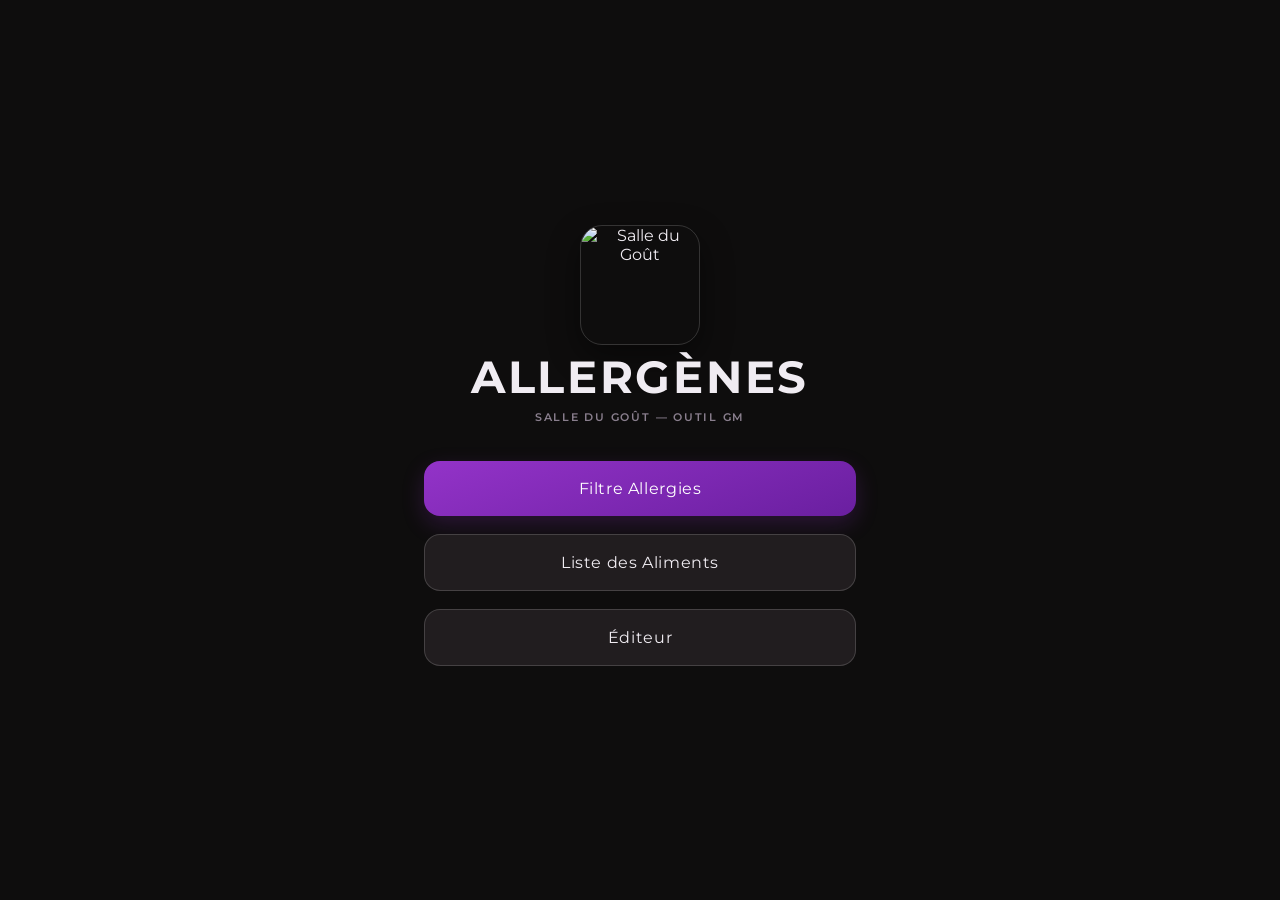
==== gout.html @ 10f7809d "Add files via upload" ====
<!DOCTYPE html>
<html lang="fr">
<head>
  <meta charset="UTF-8">
  <meta name="viewport" content="width=device-width, initial-scale=1.0, maximum-scale=1.0">
  <title>Sensas · Goût</title>
  <link rel="preconnect" href="https://fonts.googleapis.com">
  <link rel="preconnect" href="https://fonts.gstatic.com" crossorigin>
  <link href="https://fonts.googleapis.com/css2?family=Montserrat:wght@400;500;600;700&display=swap" rel="stylesheet">
  <style>
    @font-face {
      font-family: 'Cubano';
      src: url('https://fonts.cdnfonts.com/s/15459/Cubano.woff') format('woff');
    }
  </style>
  <link rel="stylesheet" href="style-gout.css">
  <style>
    .tabs{display:flex;gap:8px;margin-bottom:20px;}
    .tab{flex:1;padding:9px 4px;border:2px solid var(--border);border-radius:10px;background:var(--surface);color:var(--muted);font-weight:700;font-size:.82rem;cursor:pointer;text-align:center;}
    .tab.on{border-color:var(--blue);color:var(--blue);background:#1a2a4a;}
    .epanel{display:none;} .epanel.on{display:block;}
    .notice{border-radius:8px;padding:10px 14px;font-size:.85rem;margin-bottom:10px;display:none;}
    .n-ok{background:var(--green-bg);border:1px solid #1f5c35;color:var(--green);}
    .n-err{background:var(--orange-bg);border:1px solid #7a4d00;color:var(--orange);}
    .iz{background:var(--surface);border:2px dashed var(--border);border-radius:var(--radius);padding:22px;text-align:center;margin-bottom:14px;}
    .iz p{color:var(--muted);margin-bottom:12px;font-size:.9rem;}
    .esec{font-size:.73rem;text-transform:uppercase;letter-spacing:.5px;color:var(--muted);margin:14px 0 8px;}
    .ae-grid{display:grid;grid-template-columns:1fr 1fr;gap:7px;margin-bottom:12px;}
    .ae{background:var(--surface2);border:2px solid var(--border);border-radius:9px;padding:8px 10px;cursor:pointer;user-select:none;}
    .ae .lbl{font-size:.88rem;font-weight:700;color:var(--text);margin-bottom:3px;}
    .ae .st{font-size:.73rem;color:var(--muted);}
    .ae.rouge{border-color:var(--red);background:var(--red-bg);}
    .ae.rouge .lbl,.ae.rouge .st{color:var(--red);}
    .ae.orange{border-color:var(--orange);background:var(--orange-bg);}
    .ae.orange .lbl,.ae.orange .st{color:var(--orange);}
    .notes-zone{display:none;margin-bottom:12px;}
    .nf{background:var(--surface);border:1px solid var(--border);border-radius:9px;padding:11px;margin-bottom:8px;}
    .nf .nl{font-size:.8rem;font-weight:700;margin-bottom:3px;}
    .nf .nh{font-size:.73rem;color:var(--muted);margin-bottom:6px;}
    .nl.rouge{color:var(--red);} .nl.orange{color:var(--orange);}
    .gb-mu{background:var(--surface2);color:var(--muted);border:1px solid var(--border);display:block;width:100%;padding:13px;border-radius:10px;font-size:.93rem;font-weight:700;cursor:pointer;text-align:center;margin-top:10px;}
    .gb-sm{display:inline-block;width:auto;padding:6px 12px;font-size:.8rem;font-weight:700;cursor:pointer;border-radius:8px;border:1px solid #7f2020;background:var(--red-bg);color:var(--red);}
    .fle{list-style:none;margin-top:6px;}
    .fle li{background:var(--surface);border:1px solid var(--border);border-radius:10px;margin:6px 0;padding:12px 14px;display:flex;justify-content:space-between;align-items:flex-start;gap:8px;}
    .fbadge{padding:2px 8px;border-radius:20px;font-size:.71rem;font-weight:700;}
    .fbadge.rouge{background:var(--red-bg);color:var(--red);} .fbadge.orange{background:var(--orange-bg);color:var(--orange);}
    .exp-btns{display:grid;grid-template-columns:1fr 1fr;gap:10px;margin-bottom:12px;}
    .eb{display:block;width:100%;padding:14px;border:none;border-radius:var(--radius);font-size:.93rem;font-weight:700;cursor:pointer;text-align:center;color:#fff;}
    .eb-copy{background:var(--blue-dim);} .eb-dl{background:#1f5c35;}
    .exp-box{background:var(--surface2);border:1px solid var(--border);border-radius:var(--radius);padding:12px;font-family:monospace;font-size:.71rem;white-space:pre-wrap;word-break:break-all;max-height:260px;overflow-y:auto;color:var(--muted);}
    .fbm{font-size:.83rem;text-align:center;min-height:20px;margin:6px 0;}
    label{display:block;font-size:.83rem;color:var(--muted);margin:12px 0 4px;}
    .einput{width:100%;padding:10px 12px;background:var(--surface2);border:1px solid var(--border);border-radius:8px;color:var(--text);font-size:.93rem;}
    .einput:focus{outline:2px solid var(--blue);border-color:transparent;}

    /* ── Sélection en salle ── */
    .slot-list{list-style:none;margin-top:6px;}
    .slot-row{display:flex;align-items:center;gap:8px;margin-bottom:8px;}
    .slot-num{width:24px;text-align:right;font-size:.8rem;color:var(--muted);font-weight:700;flex-shrink:0;}
    .slot-wrap{position:relative;flex:1;}
    .slot-input{width:100%;padding:10px 12px;background:var(--surface2);border:2px solid var(--border);border-radius:8px;color:var(--text);font-size:.9rem;}
    .slot-input:focus{outline:none;border-color:var(--blue);}
    .slot-input.ok{border-color:#1f5c35;}
    .slot-input.err{border-color:var(--red);}
    .autocomplete-list{position:absolute;top:100%;left:0;right:0;background:var(--surface);border:1px solid var(--blue);border-radius:0 0 8px 8px;z-index:50;max-height:160px;overflow-y:auto;display:none;}
    .autocomplete-list.open{display:block;}
    .ac-item{padding:8px 12px;font-size:.88rem;cursor:pointer;}
    .ac-item:hover{background:var(--surface2);color:var(--blue);}
    .list-sep{padding:8px 0 4px;font-size:.73rem;text-transform:uppercase;letter-spacing:.5px;color:var(--muted);border-top:1px solid var(--border);margin-top:6px;}
    .list-num{display:inline-block;width:22px;font-size:.75rem;font-weight:800;color:var(--blue);flex-shrink:0;}
  </style>
</head>
<body>

<!-- ACCUEIL -->
<div id="s-home" class="screen active">
  <div class="home-wrap">
    <div class="home-hero">
      <img src="images/sens/bouche.png" alt="Salle du Goût" class="home-sense-img" width="120" height="120" loading="eager">
      <h1>ALLERGÈNES</h1>
      <p>Salle du Goût &mdash; Outil GM</p>
    </div>
    <button class="btn btn-primary"   onclick="showScreen('s-filter')">Filtre Allergies</button>
    <button class="btn btn-secondary" onclick="showScreen('s-list')">Liste des Aliments</button>
    <button class="btn btn-secondary" onclick="showScreen('s-editor')">Éditeur</button>
  </div>
</div>

<!-- FILTRE -->
<div id="s-filter" class="screen">
  <div class="topbar">
    <button class="btn-back" onclick="showScreen('s-home')">← Accueil</button>
    <span>Filtre Allergies</span>
    <button class="btn-reset" onclick="resetFilter()">Reset ×</button>
  </div>
  <div class="content">
    <div class="allergen-grid" id="ag"></div>
    <div id="fr"></div>
  </div>
</div>

<!-- LISTE -->
<div id="s-list" class="screen">
  <div class="topbar">
    <button class="btn-back" onclick="showScreen('s-home')">← Accueil</button>
    <span>Liste des Aliments</span>
    <span></span>
  </div>
  <div class="content">
    <ul class="food-list" id="fl"></ul>
  </div>
</div>

<!-- EDITEUR -->
<div id="s-editor" class="screen">
  <div class="topbar">
    <button class="btn-back" onclick="showScreen('s-home')">← Accueil</button>
    <span>Editeur</span>
    <span></span>
  </div>
  <div class="content">
    <div class="tabs">
      <button class="tab on" id="t-import" onclick="eGo('import')">Import</button>
      <button class="tab"    id="t-salle"  onclick="eGo('salle')">En salle</button>
      <button class="tab"    id="t-add"    onclick="eGo('add')">Ajouter</button>
      <button class="tab"    id="t-elist"  onclick="eGo('elist')">Liste</button>
      <button class="tab"    id="t-export" onclick="eGo('export')">Export</button>
    </div>

    <!-- IMPORT -->
    <div class="epanel on" id="ep-import">
      <div class="iz">
        <p>Sélectionne ton fichier <strong>data.js</strong>.</p>
        <input type="file" id="efi" accept=".js" style="display:none" onchange="doImport(event)">
        <button class="btn btn-secondary" style="width:auto;display:inline-block;padding:12px 20px;" onclick="document.getElementById('efi').click()">Choisir data.js</button>
      </div>
      <div class="notice n-ok"  id="en-ok"></div>
      <div class="notice n-err" id="en-err"></div>
      <button class="gb-mu" onclick="eGo('salle')">Continuer sans importer →</button>
    </div>

    <!-- EN SALLE -->
    <div class="epanel" id="ep-salle">
      <p class="esec">Les 15 aliments en salle</p>
      <p style="font-size:.83rem;color:var(--muted);margin-bottom:12px;">Tape pour chercher dans ta liste d'aliments. Tous les 15 slots doivent être remplis.</p>
      <ul class="slot-list" id="slot-list"></ul>
      <p class="fbm" id="salle-msg"></p>
    </div>

    <!-- AJOUTER -->
    <div class="epanel" id="ep-add">
      <p class="esec">Informations</p>
      <label>Nom de l'aliment *</label>
      <input type="text" id="inp-name" class="einput" placeholder="Ex: Cornichons">
      <label>Image (optionnel)</label>
      <input type="text" id="inp-img" class="einput" placeholder="Ex: images/cornichons.jpg">
      <p class="esec">Allergènes — clic pour cycler : aucun → rouge → orange</p>
      <div class="ae-grid" id="ae-grid"></div>
      <div class="notes-zone" id="notes-zone">
        <p class="esec">Note par allergène pour cet aliment (optionnel)</p>
        <div id="notes-fields"></div>
      </div>
      <button class="btn btn-primary" onclick="doAdd()">Ajouter l'aliment</button>
      <p class="fbm" id="add-msg"></p>
    </div>

    <!-- LISTE EDITEUR -->
    <div class="epanel" id="ep-elist">
      <p id="elist-cnt" style="color:var(--muted);font-size:.83rem;margin-bottom:6px;"></p>
      <ul class="fle" id="fle"></ul>
    </div>

    <!-- EXPORT -->
    <div class="epanel" id="ep-export">
      <div class="exp-btns">
        <button class="eb eb-copy" onclick="doCopy()">Copier</button>
        <button class="eb eb-dl"   onclick="doDl()">Télécharger</button>
      </div>
      <p class="fbm" id="exp-msg"></p>
      <p class="esec">Aperçu</p>
      <div class="exp-box" id="exp-box"></div>
    </div>
  </div>
</div>

<!-- MODAL -->
<div class="modal-overlay" id="mo" onclick="overlayClick(event)">
  <div class="modal" id="mb"></div>
</div>

<div id="img-overlay" onclick="if(event.target===this)closeImg()">
  <button class="img-close-btn" onclick="closeImg()">×</button>
  <img id="img-preview" src="" alt="Aperçu">
</div>

<script src="data.js"></script>
<script>
var SEL = new Set();
var eFoods = [];
var eCur = {};
var eSalle = ["","","","","","","","","","","","","","",""];

// ── Navigation ───────────────────────────────────────────────
function showScreen(id) {
  var all = document.querySelectorAll(".screen");
  for (var i = 0; i < all.length; i++) all[i].classList.remove("active");
  document.getElementById(id).classList.add("active");
  window.scrollTo(0, 0);
}

// ── Filtre (sur les 15 en salle) ────────────────────────────
function buildCheckboxes() {
  var g = document.getElementById("ag");
  for (var i = 0; i < ALLERGEN_KEYS.length; i++) {
    var key = ALLERGEN_KEYS[i];
    var d = document.createElement("div");
    d.className = "allergen-item";
    var ic = document.createElement("span");
    ic.className = "check-icon";
    var lb = document.createElement("span");
    lb.textContent = ALLERGEN_LABELS[key];
    d.appendChild(ic);
    d.appendChild(lb);
    d.addEventListener("click", makeToggle(key, d));
    g.appendChild(d);
  }
}

function makeToggle(key, el) {
  return function() {
    if (SEL.has(key)) { SEL.delete(key); el.classList.remove("checked"); }
    else { SEL.add(key); el.classList.add("checked"); }
    renderResults();
  };
}

function resetFilter() {
  SEL.clear();
  var items = document.querySelectorAll(".allergen-item");
  for (var i = 0; i < items.length; i++) items[i].classList.remove("checked");
  renderResults();
}

function getSalleFoods() {
  var result = [];
  for (var i = 0; i < selection.length; i++) {
    for (var j = 0; j < foods.length; j++) {
      if (foods[j].name === selection[i]) { result.push(foods[j]); break; }
    }
  }
  return result;
}

function renderResults() {
  var c = document.getElementById("fr");
  if (SEL.size === 0) { c.innerHTML = ""; return; }
  var keys = Array.from(SEL);
  var salleFoods = getSalleFoods();
  var html = "";

  for (var ki = 0; ki < keys.length; ki++) {
    var key = keys[ki];
    var label = ALLERGEN_LABELS[key];
    var rougeItems = [];
    var orangeItems = [];

    for (var i = 0; i < salleFoods.length; i++) {
      var food = salleFoods[i];
      var v = food.allergens[key];
      if (v === "rouge") rougeItems.push(food);
      else if (v === "orange") orangeItems.push(food);
    }

    if (rougeItems.length === 0 && orangeItems.length === 0) continue;

    html += '<div class="result-allergen">';
    html += '<div class="result-allergen-title">' + label + '</div>';

    if (rougeItems.length > 0) {
      html += '<div class="result-allergen-row">';
      html += '<span class="result-level rouge">⛔ Contient</span>';
      html += '<div class="result-tags">';
      for (var i = 0; i < rougeItems.length; i++) html += makeTag(rougeItems[i], "rouge");
      html += '</div></div>';
    }

    if (orangeItems.length > 0) {
      html += '<div class="result-allergen-row">';
      html += '<span class="result-level orange">⚠️ Variable</span>';
      html += '<div class="result-tags">';
      for (var i = 0; i < orangeItems.length; i++) html += makeTag(orangeItems[i], "orange");
      html += '</div></div>';
    }

    html += '</div>';
  }

  if (html === "") {
    html = '<div class="result-allergen"><div class="result-allergen-title">✅ Aucun aliment concerné parmi les 15 en salle</div></div>';
  }

  c.innerHTML = html;
  var tags = c.querySelectorAll(".food-tag");
  for (var i = 0; i < tags.length; i++) {
    tags[i].addEventListener("click", makeFoodClick(tags[i].dataset.name));
  }
}

function makeTag(food, cls) {
  return "<span class=\"food-tag " + cls + "\" data-name=\"" + food.name.replace(/"/g, "&quot;") + "\">" + food.name + "</span>";
}

// ── Liste des aliments ───────────────────────────────────────
function buildList() {
  var ul = document.getElementById("fl");
  ul.innerHTML = "";

  // Section "En salle"
  var sep1 = document.createElement("li");
  sep1.className = "list-sep";
  sep1.textContent = "En salle aujourd'hui";
  sep1.style.listStyle = "none";
  ul.appendChild(sep1);

  for (var i = 0; i < selection.length; i++) {
    var food = null;
    for (var j = 0; j < foods.length; j++) {
      if (foods[j].name === selection[i]) { food = foods[j]; break; }
    }
    if (!food) continue;
    var li = makeFoodLi(food, i + 1);
    ul.appendChild(li);
  }

  // Section "Stock complet"
  var sep2 = document.createElement("li");
  sep2.className = "list-sep";
  sep2.textContent = "📦 Stock complet";
  sep2.style.listStyle = "none";
  ul.appendChild(sep2);

  for (var i = 0; i < foods.length; i++) {
    var li = makeFoodLi(foods[i], null);
    ul.appendChild(li);
  }
}

function makeFoodLi(food, num) {
  var li = document.createElement("li");
  var left = document.createElement("span");
  left.style.display = "flex";
  left.style.alignItems = "center";
  left.style.gap = "6px";
  if (num !== null) {
    var n = document.createElement("span");
    n.className = "list-num";
    n.textContent = num + ".";
    left.appendChild(n);
  }
  var sp = document.createElement("span");
  sp.textContent = food.name;
  left.appendChild(sp);
  var ar = document.createElement("span");
  ar.className = "arrow";
  ar.textContent = "›";
  li.appendChild(left);
  li.appendChild(ar);
  li.addEventListener("click", makeFoodClick(food.name));
  return li;
}

function makeFoodClick(name) {
  return function() { openModal(name); };
}

// ── Modal ────────────────────────────────────────────────────
function openModal(name) {
  var food = null;
  for (var i = 0; i < foods.length; i++) {
    if (foods[i].name === name) { food = foods[i]; break; }
  }
  if (!food) return;
  var notes = food.notes || {};
  var ak = [], sk = [];
  var skip = ["vegan","vegetarien","halal","casher"];
  for (var i = 0; i < ALLERGEN_KEYS.length; i++) {
    var k = ALLERGEN_KEYS[i];
    if (food.allergens[k]) ak.push(k);
    else if (skip.indexOf(k) === -1) sk.push(k);
  }

  var imgHtml = "";
if (food.image) {
  imgHtml = "<button class=\"img-icon-btn\" onclick=\"openImg('" + food.image.replace(/'/g, "\\'") + "')\" title=\"Voir l'image\">🖼️</button>";
}

  var h = "<div class=\"modal-header\">" + imgHtml + "<h2>" + food.name + "</h2></div>";

  if (ak.length === 0) {
    h += "<div class=\"success-box\"><div class=\"ico\">✅</div><div class=\"ok\">Aucun allergène connu</div><div class=\"sub\">Vérifiez l'étiquette du produit</div></div>";
  } else {
    h += "<div class=\"modal-section\"><h3>Allergènes</h3>";
    for (var i = 0; i < ak.length; i++) {
      var k = ak[i];
      var lv = food.allergens[k];
      var bt = lv === "rouge" ? "⛔ Contient" : "⚠️ Variable";
      h += "<div class=\"allergen-row\"><span>" + ALLERGEN_LABELS[k] + "</span><span class=\"badge " + lv + "\">" + bt + "</span></div>";
      if (notes[k]) h += "<div class=\"modal-expl\">" + notes[k] + "</div>";
    }
    h += "</div>";
  }
  if (sk.length > 0) {
    h += "<div class=\"modal-section\"><h3>Compatible avec</h3><div class=\"badge-list\">";
    for (var i = 0; i < sk.length; i++) h += "<span class=\"badge vert\">" + ALLERGEN_LABELS[sk[i]] + "</span>";
    h += "</div></div>";
  }
  h += "<button class=\"btn-close\" onclick=\"closeModal()\">Fermer</button>";
  document.getElementById("mb").innerHTML = h;
  document.getElementById("mo").classList.add("open");
}

function overlayClick(e) {
  if (e.target === document.getElementById("mo")) closeModal();
}
function closeModal() {
  document.getElementById("mo").classList.remove("open");
}

function openImg(src) {
  document.getElementById("img-preview").src = src;
  document.getElementById("img-overlay").classList.add("open");
  document.body.style.overflow = "hidden";
}

function closeImg() {
  document.getElementById("img-overlay").classList.remove("open");
  document.body.style.overflow = "";
}

// ── Editeur ──────────────────────────────────────────────────
function eGo(tab) {
  var tabs = ["import","salle","add","elist","export"];
  for (var i = 0; i < tabs.length; i++) {
    document.getElementById("t-" + tabs[i]).classList.remove("on");
    document.getElementById("ep-" + tabs[i]).classList.remove("on");
  }
  document.getElementById("t-" + tab).classList.add("on");
  document.getElementById("ep-" + tab).classList.add("on");
  if (tab === "elist") renderEList();
  if (tab === "export") renderExport();
}

function doImport(e) {
  var file = e.target.files[0];
  if (!file) return;
  var reader = new FileReader();
  reader.onload = function(ev) {
    try {
      var code = ev.target.result;

      // Import foods
      var start = code.indexOf("const foods = [");
      if (start === -1) throw new Error("foods introuvable");
      var bi = code.indexOf("[", start);
      var raw = extractArray(code, bi);
      raw = raw.replace(/\/\/[^\n]*/g, "");
      raw = raw.replace(/,\s*([}\]])/g, "$1");
      raw = raw.replace(/([{,]\s*)([a-zA-Z_][a-zA-Z0-9_]*)(\s*:)/g, '$1"$2"$3');
      eFoods = JSON.parse(raw);

      // Import selection
      var si = code.indexOf("const selection = [");
      if (si !== -1) {
        var sbi = code.indexOf("[", si);
        var sraw = extractArray(code, sbi);
        sraw = sraw.replace(/\/\/[^\n]*/g, "");
        sraw = sraw.replace(/,\s*([}\]])/g, "$1");
        eSalle = JSON.parse(sraw);
      }

      buildSlots();
      showNotice("en-ok", eFoods.length + " aliments et sélection chargés depuis " + file.name);
      showNotice("en-err", null);
      setTimeout(function() { eGo("salle"); }, 800);
    } catch(err) {
      showNotice("en-err", "Erreur : " + err.message);
      showNotice("en-ok", null);
    }
  };
  reader.readAsText(file);
}

function extractArray(code, bi) {
  var depth = 0, end = -1;
  for (var i = bi; i < code.length; i++) {
    if (code[i] === "[") depth++;
    else if (code[i] === "]") { depth--; if (depth === 0) { end = i; break; } }
  }
  if (end === -1) throw new Error("tableau mal formé");
  return code.slice(bi, end + 1);
}

function showNotice(id, msg) {
  var el = document.getElementById(id);
  if (msg) { el.textContent = msg; el.style.display = "block"; }
  else { el.style.display = "none"; }
}

// ── Slots en salle ───────────────────────────────────────────
function buildSlots() {
  var ul = document.getElementById("slot-list");
  ul.innerHTML = "";
  for (var i = 0; i < 15; i++) {
    var li = document.createElement("li");
    li.className = "slot-row";

    var num = document.createElement("span");
    num.className = "slot-num";
    num.textContent = (i + 1) + ".";

    var wrap = document.createElement("div");
    wrap.className = "slot-wrap";

    var inp = document.createElement("input");
    inp.type = "text";
    inp.className = "slot-input";
    inp.placeholder = "Chercher un aliment...";
    inp.value = eSalle[i] || "";
    inp.dataset.idx = i;
    if (inp.value) inp.classList.add("ok");

    var acList = document.createElement("div");
    acList.className = "autocomplete-list";
    acList.id = "ac-" + i;

    inp.addEventListener("input", makeAcInput(i));
    inp.addEventListener("blur", makeAcBlur(i));
    inp.addEventListener("focus", makeAcInput(i));

    wrap.appendChild(inp);
    wrap.appendChild(acList);
    li.appendChild(num);
    li.appendChild(wrap);
    ul.appendChild(li);
  }
}

function makeAcInput(idx) {
  return function(e) {
    var val = e.target.value.toLowerCase().trim();
    var names = eFoods.length ? eFoods.map(function(f){ return f.name; }) : foods.map(function(f){ return f.name; });
    var matches = names.filter(function(n){ return n.toLowerCase().indexOf(val) !== -1; });
    var ac = document.getElementById("ac-" + idx);
    ac.innerHTML = "";
    if (matches.length === 0 || val === "") { ac.classList.remove("open"); return; }
    for (var i = 0; i < matches.length; i++) {
      var item = document.createElement("div");
      item.className = "ac-item";
      item.textContent = matches[i];
      item.addEventListener("mousedown", makeAcSelect(idx, matches[i]));
      ac.appendChild(item);
    }
    ac.classList.add("open");
  };
}

function makeAcSelect(idx, name) {
  return function() {
    var inputs = document.querySelectorAll(".slot-input");
    inputs[idx].value = name;
    inputs[idx].classList.add("ok");
    inputs[idx].classList.remove("err");
    eSalle[idx] = name;
    document.getElementById("ac-" + idx).classList.remove("open");
  };
}

function makeAcBlur(idx) {
  return function(e) {
    setTimeout(function() {
      document.getElementById("ac-" + idx).classList.remove("open");
      var val = e.target.value.trim();
      var names = eFoods.length ? eFoods.map(function(f){ return f.name; }) : foods.map(function(f){ return f.name; });
      var valid = names.indexOf(val) !== -1;
      e.target.classList.toggle("ok", valid && val !== "");
      e.target.classList.toggle("err", !valid && val !== "");
      eSalle[idx] = valid ? val : "";
    }, 150);
  };
}

// ── Ajouter aliment ──────────────────────────────────────────
function buildAeGrid() {
  eCur = {};
  var g = document.getElementById("ae-grid");
  g.innerHTML = "";
  for (var i = 0; i < ALLERGEN_KEYS.length; i++) {
    var k = ALLERGEN_KEYS[i];
    eCur[k] = null;
    var d = document.createElement("div");
    d.className = "ae";
    d.id = "ae-" + k;
    var lbl = document.createElement("div");
    lbl.className = "lbl";
    lbl.textContent = ALLERGEN_LABELS[k];
    var st = document.createElement("div");
    st.className = "st";
    st.textContent = "aucun";
    d.appendChild(lbl);
    d.appendChild(st);
    d.addEventListener("click", makeCycle(k));
    g.appendChild(d);
  }
  refreshNotes();
}

function makeCycle(k) {
  return function() {
    eCur[k] = eCur[k] === null ? "rouge" : eCur[k] === "rouge" ? "orange" : null;
    var d = document.getElementById("ae-" + k);
    d.className = "ae" + (eCur[k] ? " " + eCur[k] : "");
    d.querySelector(".st").textContent = eCur[k] === "rouge" ? "Contient" : eCur[k] === "orange" ? "Variable" : "aucun";
    refreshNotes();
  };
}

function refreshNotes() {
  var active = [];
  for (var i = 0; i < ALLERGEN_KEYS.length; i++) { if (eCur[ALLERGEN_KEYS[i]]) active.push(ALLERGEN_KEYS[i]); }
  var zone = document.getElementById("notes-zone");
  var fields = document.getElementById("notes-fields");
  if (active.length === 0) { zone.style.display = "none"; fields.innerHTML = ""; return; }
  zone.style.display = "block";
  var saved = {};
  for (var i = 0; i < active.length; i++) {
    var el = document.getElementById("ni-" + active[i]);
    if (el) saved[active[i]] = el.value;
  }
  fields.innerHTML = "";
  for (var i = 0; i < active.length; i++) {
    var k = active[i];
    var lv = eCur[k];
    var wrap = document.createElement("div");
    wrap.className = "nf";
    var nl = document.createElement("div");
    nl.className = "nl " + lv;
    nl.textContent = (lv === "rouge" ? "Rouge : " : "Orange : ") + ALLERGEN_LABELS[k];
    var nh = document.createElement("div");
    nh.className = "nh";
    nh.textContent = "Laisser vide = pas de commentaire affiché";
    var inp = document.createElement("input");
    inp.type = "text";
    inp.className = "einput";
    inp.id = "ni-" + k;
    inp.placeholder = "Note spécifique pour cet aliment...";
    inp.value = saved[k] || "";
    wrap.appendChild(nl);
    wrap.appendChild(nh);
    wrap.appendChild(inp);
    fields.appendChild(wrap);
  }
}

function doAdd() {
  var name = document.getElementById("inp-name").value.trim();
  var image = document.getElementById("inp-img").value.trim();
  var msg = document.getElementById("add-msg");
  if (!name) { fbMsg(msg, "Le nom est requis.", "var(--orange)"); return; }
  var target = eFoods.length ? eFoods : foods;
  for (var i = 0; i < target.length; i++) {
    if (target[i].name.toLowerCase() === name.toLowerCase()) {
      fbMsg(msg, "Cet aliment existe déjà.", "var(--orange)"); return;
    }
  }
  var allergens = {}, notes = {};
  for (var i = 0; i < ALLERGEN_KEYS.length; i++) {
    var k = ALLERGEN_KEYS[i];
    if (eCur[k]) {
      allergens[k] = eCur[k];
      var el = document.getElementById("ni-" + k);
      if (el && el.value.trim()) notes[k] = el.value.trim();
    }
  }
  var newFood = { name: name, allergens: allergens, notes: notes, image: image || null };
  if (eFoods.length) eFoods.push(newFood); else foods.push(newFood);
  fbMsg(msg, name + " ajouté !", "var(--green)");
  document.getElementById("inp-name").value = "";
  document.getElementById("inp-img").value = "";
  buildAeGrid();
  buildSlots();
}

// ── Liste éditeur ────────────────────────────────────────────
function renderEList() {
  var target = eFoods.length ? eFoods : foods;
  var ul = document.getElementById("fle");
  document.getElementById("elist-cnt").textContent = target.length + " aliment(s)";
  ul.innerHTML = "";
  for (var i = 0; i < target.length; i++) {
    var food = target[i];
    var ak = [];
    for (var j = 0; j < ALLERGEN_KEYS.length; j++) { if (food.allergens[ALLERGEN_KEYS[j]]) ak.push(ALLERGEN_KEYS[j]); }
    var li = document.createElement("li");
    var nd = document.createElement("div");
    nd.style.flex = "1";
    var ns = document.createElement("div");
    ns.style.fontWeight = "700";
    ns.textContent = food.name;
    var bd = document.createElement("div");
    bd.style.cssText = "display:flex;flex-wrap:wrap;gap:4px;margin-top:5px;";
    if (ak.length === 0) {
      var nb = document.createElement("span");
      nb.style.cssText = "color:var(--muted);font-size:.78rem;";
      nb.textContent = "Aucun allergène";
      bd.appendChild(nb);
    } else {
      for (var j = 0; j < ak.length; j++) {
        var b = document.createElement("span");
        b.className = "fbadge " + food.allergens[ak[j]];
        b.textContent = ALLERGEN_LABELS[ak[j]];
        bd.appendChild(b);
      }
    }
    nd.appendChild(ns);
    nd.appendChild(bd);
    var btn = document.createElement("button");
    btn.className = "gb-sm";
    btn.textContent = "Suppr.";
    btn.addEventListener("click", makeDelete(i));
    li.appendChild(nd);
    li.appendChild(btn);
    ul.appendChild(li);
  }
}

function makeDelete(i) {
  return function() {
    var target = eFoods.length ? eFoods : foods;
    if (confirm("Supprimer " + target[i].name + " ?")) { target.splice(i, 1); renderEList(); }
  };
}

// ── Export ───────────────────────────────────────────────────
function getSalleForExport() {
  var inputs = document.querySelectorAll(".slot-input");
  var result = [];
  for (var i = 0; i < inputs.length; i++) result.push(inputs[i].value.trim());
  return result;
}

function makeDataJs() {
  var target = eFoods.length ? eFoods : foods;
  var salleArr = getSalleForExport();
  var out = "const ALLERGEN_KEYS = [\n";
  out += "  \"gluten\",\"oeuf\",\"lait\",\"arachides\",\"fruitsCoque\",\n";
  out += "  \"soja\",\"celeri\",\"moutarde\",\"sesame\",\"lupin\",\n";
  out += "  \"poisson\",\"crustaces\",\"mollusques\",\"sulfites\",\n";
  out += "  \"vegan\",\"vegetarien\",\"halal\",\"casher\"\n];\n\n";
  out += "const ALLERGEN_LABELS = {\n";
  out += "  \"gluten\":\"Gluten\", \"oeuf\":\"\\u0152uf\", \"lait\":\"Lait\",\n";
  out += "  \"arachides\":\"Arachides\", \"fruitsCoque\":\"Fruits \\u00e0 coque\",\n";
  out += "  \"soja\":\"Soja\", \"celeri\":\"C\\u00e9leri\", \"moutarde\":\"Moutarde\",\n";
  out += "  \"sesame\":\"S\\u00e9same\", \"lupin\":\"Lupin\", \"poisson\":\"Poisson\",\n";
  out += "  \"crustaces\":\"Crust\\u00e0ces\", \"mollusques\":\"Mollusques\",\n";
  out += "  \"sulfites\":\"Sulfites\", \"vegan\":\"Non v\\u00e9gan\",\n";
  out += "  \"vegetarien\":\"Non v\\u00e9g\\u00e9tarien\", \"halal\":\"Non halal\", \"casher\":\"Non casher\"\n};\n\n";
  out += "const selection = [\n";
  for (var i = 0; i < 15; i++) out += "  " + JSON.stringify(salleArr[i] || "") + ",\n";
  out += "];\n\n";
  out += "const foods = [\n";
  for (var i = 0; i < target.length; i++) {
    var food = target[i];
    var ak = Object.keys(food.allergens);
    var nk = Object.keys(food.notes || {});
    var aStr = "";
    for (var j = 0; j < ak.length; j++) aStr += (j ? ", " : "") + "\"" + ak[j] + "\":\"" + food.allergens[ak[j]] + "\"";
    var nStr = "";
    for (var j = 0; j < nk.length; j++) nStr += (j ? ", " : "") + "\"" + nk[j] + "\":" + JSON.stringify(food.notes[nk[j]]);
    out += "  { \"name\": " + JSON.stringify(food.name) + ", \"allergens\": {" + aStr + "}, \"notes\": {" + nStr + "}";
    if (food.image) out += ", \"image\": " + JSON.stringify(food.image);
    out += " },\n";
  }
  out += "];\n";
  return out;
}

function renderExport() {
  document.getElementById("exp-box").textContent = makeDataJs();
}

function doCopy() {
  var m = document.getElementById("exp-msg");
  navigator.clipboard.writeText(makeDataJs())
    .then(function() { fbMsg(m, "Copié dans le presse-papier !", "var(--green)"); })
    .catch(function() { fbMsg(m, "Copie impossible - utilise Télécharger.", "var(--orange)"); });
}

function doDl() {
  var blob = new Blob([makeDataJs()], { type: "text/javascript" });
  var url = URL.createObjectURL(blob);
  var a = document.createElement("a");
  a.href = url; a.download = "data.js";
  document.body.appendChild(a); a.click();
  document.body.removeChild(a);
  URL.revokeObjectURL(url);
  fbMsg(document.getElementById("exp-msg"), "Téléchargement lancé !", "var(--green)");
}

function fbMsg(el, txt, color) {
  el.textContent = txt; el.style.color = color;
  setTimeout(function() { el.textContent = ""; }, 2600);
}

// ── Init ─────────────────────────────────────────────────────
buildCheckboxes();
buildList();
buildAeGrid();
buildSlots();
</script>
</body>
</html>
---- style-gout.css ----
/* ── Fonts ─────────────────────────────────────────────────────────── */
/* Cubano + Montserrat chargés via @font-face / Google Fonts dans le HTML */

:root {
  --accent:        #9333c8;
  --accent-dim:    #6a1fa0;
  --accent-soft:   rgba(147,51,200,0.14);
  --red:           #f87171; --red-bg:    #3b1212;
  --orange:        #fbbf24; --orange-bg: #3b2700;
  --green:         #4ade80; --green-bg:  #0f2d1a;
  --bg:            #0e0d0d;
  --surface:       #181516;
  --surface2:      #211d1f;
  --border:        rgba(255,255,255,0.09);
  --border-strong: rgba(255,255,255,0.16);
  --text:          #f0ecf2;
  --muted:         #8a7f8e;
  --radius:        12px;
  --font-display:  'Cubano', 'Montserrat', sans-serif;
  --font-body:     'Montserrat', -apple-system, sans-serif;
  /* alias compat JS (--blue utilisé dans le HTML généré) */
  --blue:          var(--accent);
  --blue-dim:      var(--accent-dim);
}

*, *::before, *::after { box-sizing: border-box; margin: 0; padding: 0; }

body {
  font-family: var(--font-body);
  background: var(--bg);
  color: var(--text);
  min-height: 100vh;
  -webkit-font-smoothing: antialiased;
}

/* ── Écrans ── */
.screen { display: none; flex-direction: column; min-height: 100vh; }
.screen.active { display: flex; }

/* ── Topbar ── */
.topbar {
  display: flex; align-items: center; justify-content: space-between;
  padding: 12px 16px;
  background: rgba(14,13,13,0.94);
  backdrop-filter: blur(10px);
  border-bottom: 1px solid var(--border);
  position: sticky; top: 0; z-index: 10;
}
.topbar span { font-weight: 700; font-size: .95rem; }
.btn-back  { background: none; border: none; color: var(--accent); font-size: .9rem; font-weight: 700; cursor: pointer; padding: 6px 0; font-family: var(--font-body); }
.btn-reset { background: none; border: none; color: var(--muted);  font-size: .9rem; font-weight: 600; cursor: pointer; padding: 6px 0; font-family: var(--font-body); }

/* ── Contenu ── */
.content { flex: 1; padding: 20px; max-width: 480px; margin: 0 auto; width: 100%; }

/* ── Accueil ── */
.home-wrap {
  display: flex; flex-direction: column; justify-content: center;
  min-height: 100vh; padding: 40px 24px;
  max-width: 480px; margin: 0 auto; width: 100%;
}
.home-hero {
  display: flex; flex-direction: column; align-items: center;
  text-align: center; margin-bottom: 28px; gap: 10px;
}
.home-sense-img {
  width: 120px; height: 120px; border-radius: 22px; object-fit: cover;
  border: 1px solid var(--border-strong);
  box-shadow: 0 12px 32px rgba(0,0,0,0.45);
}
.home-hero h1 {
  font-family: var(--font-display);
  font-size: clamp(2rem, 8vw, 2.8rem);
  letter-spacing: .06em; color: var(--text); line-height: 1;
}
.home-hero p {
  font-size: 11px; font-weight: 600; letter-spacing: .16em;
  text-transform: uppercase; color: var(--muted);
}

/* ── Boutons ── */
.btn {
  display: block; width: 100%; padding: 18px 20px; margin: 9px 0;
  border: none; border-radius: 16px;
  font-family: var(--font-display); font-size: .97rem; letter-spacing: .04em;
  cursor: pointer; text-align: center;
  transition: transform .1s, opacity .1s;
}
.btn:active { transform: scale(.98); opacity: .85; }
.btn-primary {
  background: linear-gradient(160deg, var(--accent) 0%, var(--accent-dim) 100%);
  color: #fff; box-shadow: 0 8px 22px rgba(147,51,200,.22);
}
.btn-secondary {
  background: var(--surface2); color: var(--text);
  border: 1px solid var(--border-strong);
}

/* ── Grille allergènes ── */
.allergen-grid { display: grid; grid-template-columns: 1fr 1fr; gap: 8px; margin-bottom: 16px; }
.allergen-item {
  display: flex; align-items: center; gap: 8px;
  background: var(--surface); border: 2px solid var(--border);
  border-radius: 12px; padding: 10px 12px;
  cursor: pointer; font-size: .9rem; font-weight: 600;
  transition: border-color .15s, background .15s;
}
.allergen-item.checked { background: var(--accent-soft); border-color: var(--accent); color: #f2e8ff; }
.check-icon {
  width: 18px; height: 18px; border: 2px solid var(--muted);
  border-radius: 4px; flex-shrink: 0;
  display: flex; align-items: center; justify-content: center;
}
.allergen-item.checked .check-icon { background: var(--accent); border-color: var(--accent); }
.allergen-item.checked .check-icon::after { content: '✓'; color: #fff; font-size: 11px; }

/* ── Résultats filtre ── */
.results-section { margin-top: 4px; }
.result-group { background: var(--surface); border-radius: var(--radius); padding: 14px; margin: 8px 0; border: 1px solid var(--border); }
.result-group h3 { font-size: .9rem; color: var(--accent); margin-bottom: 8px; font-family: var(--font-display); letter-spacing: .05em; }
.result-allergen { background: var(--surface); border: 1px solid var(--border); border-radius: 12px; padding: 12px 14px; margin-bottom: 10px; }
.result-allergen-title { font-size: .78rem; text-transform: uppercase; letter-spacing: .5px; font-weight: 800; color: var(--muted); margin-bottom: 8px; }
.result-allergen-row { display: flex; align-items: flex-start; gap: 10px; margin-bottom: 6px; }
.result-allergen-row:last-child { margin-bottom: 0; }
.result-level { font-size: .73rem; font-weight: 700; white-space: nowrap; padding: 3px 8px; border-radius: 20px; flex-shrink: 0; margin-top: 2px; }
.result-level.rouge  { background: var(--red-bg);    color: var(--red); }
.result-level.orange { background: var(--orange-bg); color: var(--orange); }
.result-tags { display: flex; flex-wrap: wrap; gap: 5px; }

/* ── Tags aliments ── */
.food-tag { display: inline-flex; align-items: center; gap: 6px; padding: 6px 12px; border-radius: 20px; margin: 3px; font-size: .88rem; font-weight: 700; cursor: pointer; }
.food-tag.rouge  { background: var(--red-bg);    color: var(--red);    border: 1px solid #7f2020; }
.food-tag.orange { background: var(--orange-bg); color: var(--orange); border: 1px solid #7a4d00; }
.food-tag.vert   { background: var(--green-bg);  color: var(--green);  border: 1px solid #1f5c35; }

/* ── Liste aliments ── */
.food-list { list-style: none; }
.food-list li {
  background: var(--surface); border-radius: 12px; margin: 7px 0; padding: 14px 16px;
  cursor: pointer; display: flex; justify-content: space-between; align-items: center;
  font-size: .95rem; font-weight: 500; border: 1px solid var(--border);
  transition: border-color .15s;
}
.food-list li:hover { border-color: var(--accent); }
.arrow { color: var(--muted); }
.list-sep { padding: 8px 0 4px; font-size: .73rem; text-transform: uppercase; letter-spacing: .5px; color: var(--muted); border-top: 1px solid var(--border); margin-top: 6px; }
.list-num { display: inline-block; width: 22px; font-size: .75rem; font-weight: 800; color: var(--accent); flex-shrink: 0; }

/* ── Éditeur ── */
.tabs { display: flex; gap: 6px; margin-bottom: 20px; }
.tab {
  flex: 1; padding: 9px 4px; border: 1px solid var(--border);
  border-radius: 10px; background: var(--surface); color: var(--muted);
  font-weight: 700; font-size: .78rem; cursor: pointer; text-align: center;
  font-family: var(--font-body); transition: border-color .15s, color .15s, background .15s;
}
.tab.on { border-color: var(--accent); color: var(--accent); background: var(--accent-soft); }
.epanel { display: none; }
.epanel.on { display: block; }

.notice { border-radius: 8px; padding: 10px 14px; font-size: .85rem; margin-bottom: 10px; display: none; }
.n-ok  { background: var(--green-bg);  border: 1px solid #1f5c35; color: var(--green); }
.n-err { background: var(--orange-bg); border: 1px solid #7a4d00; color: var(--orange); }
.iz { background: var(--surface); border: 2px dashed var(--border); border-radius: var(--radius); padding: 22px; text-align: center; margin-bottom: 14px; }
.iz p { color: var(--muted); margin-bottom: 12px; font-size: .9rem; }
.esec { font-size: .73rem; text-transform: uppercase; letter-spacing: .5px; color: var(--muted); margin: 14px 0 8px; }
.ae-grid { display: grid; grid-template-columns: 1fr 1fr; gap: 7px; margin-bottom: 12px; }
.ae { background: var(--surface2); border: 2px solid var(--border); border-radius: 9px; padding: 8px 10px; cursor: pointer; user-select: none; }
.ae .lbl { font-size: .88rem; font-weight: 700; color: var(--text); margin-bottom: 3px; }
.ae .st  { font-size: .73rem; color: var(--muted); }
.ae.rouge  { border-color: var(--red);    background: var(--red-bg); }
.ae.orange { border-color: var(--orange); background: var(--orange-bg); }
.ae.rouge  .lbl, .ae.rouge  .st { color: var(--red); }
.ae.orange .lbl, .ae.orange .st { color: var(--orange); }
.notes-zone { display: none; margin-bottom: 12px; }
.nf { background: var(--surface); border: 1px solid var(--border); border-radius: 9px; padding: 11px; margin-bottom: 8px; }
.nf .nl { font-size: .8rem; font-weight: 700; margin-bottom: 3px; }
.nf .nh { font-size: .73rem; color: var(--muted); margin-bottom: 6px; }
.nl.rouge  { color: var(--red); }
.nl.orange { color: var(--orange); }
.gb-mu { background: var(--surface2); color: var(--muted); border: 1px solid var(--border); display: block; width: 100%; padding: 13px; border-radius: 10px; font-size: .93rem; font-weight: 700; cursor: pointer; text-align: center; margin-top: 10px; font-family: var(--font-body); }
.gb-sm { display: inline-block; width: auto; padding: 6px 12px; font-size: .8rem; font-weight: 700; cursor: pointer; border-radius: 8px; border: 1px solid #7f2020; background: var(--red-bg); color: var(--red); }
.fle { list-style: none; margin-top: 6px; }
.fle li { background: var(--surface); border: 1px solid var(--border); border-radius: 10px; margin: 6px 0; padding: 12px 14px; display: flex; justify-content: space-between; align-items: flex-start; gap: 8px; }
.fbadge { padding: 2px 8px; border-radius: 20px; font-size: .71rem; font-weight: 700; }
.fbadge.rouge  { background: var(--red-bg);    color: var(--red); }
.fbadge.orange { background: var(--orange-bg); color: var(--orange); }
.exp-btns { display: grid; grid-template-columns: 1fr 1fr; gap: 10px; margin-bottom: 12px; }
.eb { display: block; width: 100%; padding: 14px; border: none; border-radius: var(--radius); font-size: .93rem; font-weight: 700; cursor: pointer; text-align: center; color: #fff; font-family: var(--font-body); }
.eb-copy { background: var(--accent-dim); }
.eb-dl   { background: #1f5c35; }
.exp-box { background: var(--surface2); border: 1px solid var(--border); border-radius: var(--radius); padding: 12px; font-family: monospace; font-size: .71rem; white-space: pre-wrap; word-break: break-all; max-height: 260px; overflow-y: auto; color: var(--muted); }
.fbm { font-size: .83rem; text-align: center; min-height: 20px; margin: 6px 0; }
label { display: block; font-size: .83rem; color: var(--muted); margin: 12px 0 4px; }
.einput { width: 100%; padding: 10px 12px; background: var(--surface2); border: 1px solid var(--border); border-radius: 8px; color: var(--text); font-size: .93rem; font-family: var(--font-body); }
.einput:focus { outline: 2px solid var(--accent); border-color: transparent; }

/* ── Sélection en salle ── */
.slot-list { list-style: none; margin-top: 6px; }
.slot-row { display: flex; align-items: center; gap: 8px; margin-bottom: 8px; }
.slot-num { width: 24px; text-align: right; font-size: .8rem; color: var(--accent); font-weight: 800; flex-shrink: 0; }
.slot-wrap { position: relative; flex: 1; }
.slot-input { width: 100%; padding: 10px 12px; background: var(--surface2); border: 2px solid var(--border); border-radius: 8px; color: var(--text); font-size: .9rem; font-family: var(--font-body); }
.slot-input:focus { outline: none; border-color: var(--accent); }
.slot-input.ok  { border-color: #1f5c35; }
.slot-input.err { border-color: var(--red); }
.autocomplete-list { position: absolute; top: 100%; left: 0; right: 0; background: var(--surface); border: 1px solid var(--accent); border-radius: 0 0 8px 8px; z-index: 50; max-height: 160px; overflow-y: auto; display: none; }
.autocomplete-list.open { display: block; }
.ac-item { padding: 8px 12px; font-size: .88rem; cursor: pointer; }
.ac-item:hover { background: var(--surface2); color: var(--accent); }

/* ── Modal ── */
.modal-overlay { display: none; position: fixed; inset: 0; background: rgba(0,0,0,.75); z-index: 100; align-items: center; justify-content: center; padding: 20px; }
.modal-overlay.open { display: flex; }
.modal { background: var(--surface); border: 1px solid var(--border-strong); border-radius: 20px; padding: 22px 18px; width: 100%; max-width: 440px; max-height: 85vh; overflow-y: auto; }
.modal h2 { font-size: 1.2rem; margin-bottom: 14px; font-family: var(--font-display); letter-spacing: .04em; }
.modal-section { margin: 12px 0; }
.modal-section h3 { font-size: .78rem; text-transform: uppercase; color: var(--muted); margin-bottom: 8px; letter-spacing: .5px; }
.allergen-row { display: flex; align-items: center; justify-content: space-between; padding: 8px 0; border-bottom: 1px solid var(--border); }
.badge { padding: 3px 10px; border-radius: 20px; font-size: .78rem; font-weight: 700; }
.badge.rouge  { background: var(--red-bg);    color: var(--red); }
.badge.orange { background: var(--orange-bg); color: var(--orange); }
.badge.vert   { background: var(--green-bg);  color: var(--green); }
.modal-expl { background: var(--surface2); border-radius: 8px; padding: 10px 12px; font-size: .84rem; color: var(--muted); margin: 4px 0; }
.badge-list { display: flex; flex-wrap: wrap; gap: 4px; margin-top: 4px; }
.success-box { background: var(--green-bg); border: 1px solid #1f5c35; border-radius: var(--radius); padding: 20px; text-align: center; }
.success-box .ok  { color: var(--green); font-weight: 600; }
.success-box .sub { color: var(--muted); font-size: .9rem; margin-top: 4px; }
.btn-close { display: block; width: 100%; padding: 12px; margin-top: 18px; background: var(--surface2); color: var(--accent); border: 1px solid var(--border-strong); border-radius: 10px; font-size: .95rem; font-weight: 700; cursor: pointer; text-align: center; font-family: var(--font-body); }
.modal-header { display: flex; align-items: center; gap: 10px; margin-bottom: 12px; }
.modal-header h2 { margin: 0; flex: 1; }
.img-icon-btn { background: none; border: none; font-size: 1.1rem; cursor: pointer; padding: 0; line-height: 1; flex-shrink: 0; }

/* ── Image overlay ── */
#img-overlay { display: none; position: fixed; inset: 0; background: rgba(0,0,0,.92); z-index: 999; align-items: center; justify-content: center; }
#img-overlay.open { display: flex; }
#img-overlay img { max-width: 95vw; max-height: 95vh; border-radius: 10px; }
.img-close-btn { position: fixed; top: 16px; right: 16px; background: rgba(255,255,255,.18); border: none; color: #fff; font-size: 1.3rem; width: 40px; height: 40px; border-radius: 50%; cursor: pointer; display: flex; align-items: center; justify-content: center; z-index: 1000; }
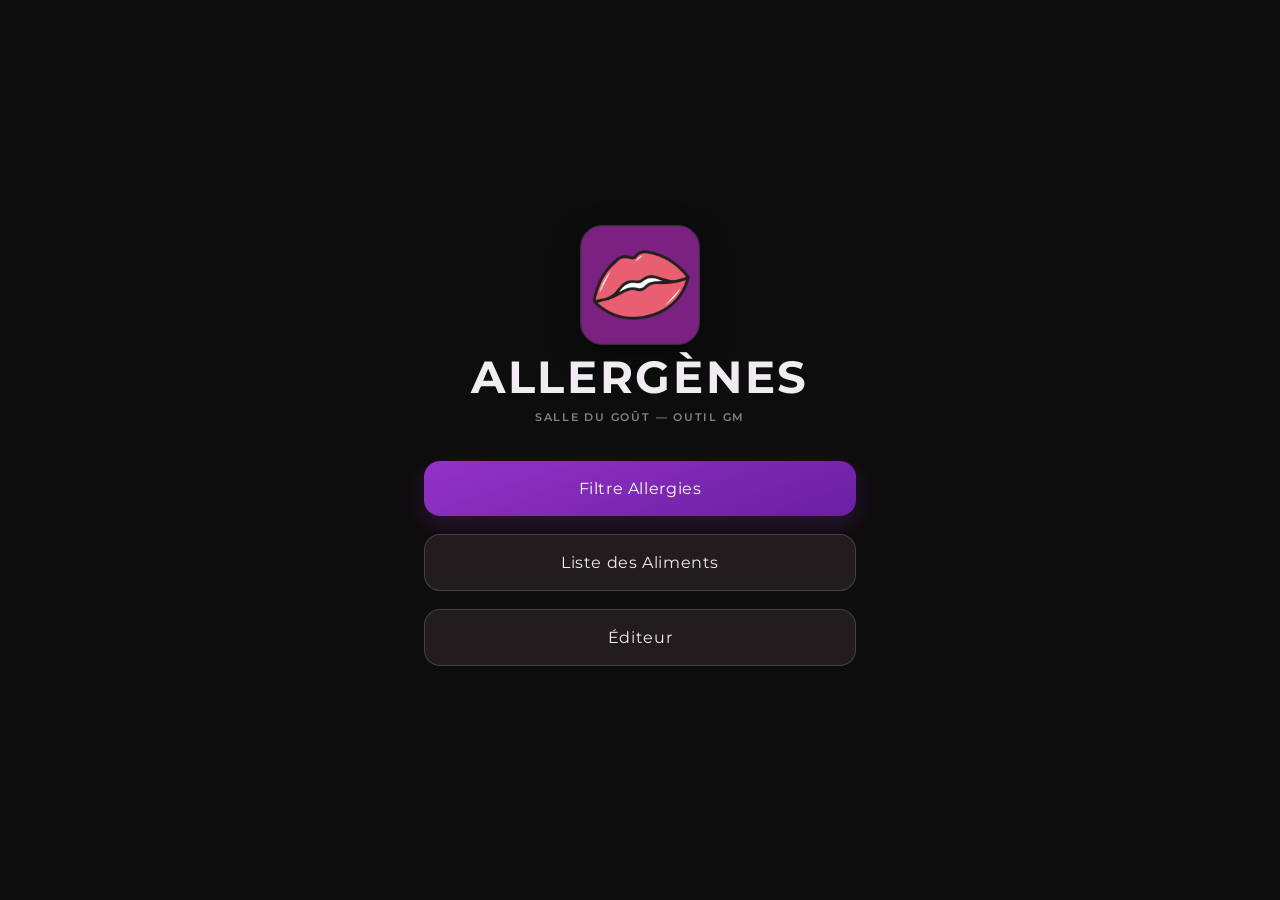
==== commit 1177a789: "Fix typo in crustaceans output string" ====
--- a/gout.html
+++ b/gout.html
@@ -761,7 +761,7 @@
   out += "  \"arachides\":\"Arachides\", \"fruitsCoque\":\"Fruits \\u00e0 coque\",\n";
   out += "  \"soja\":\"Soja\", \"celeri\":\"C\\u00e9leri\", \"moutarde\":\"Moutarde\",\n";
   out += "  \"sesame\":\"S\\u00e9same\", \"lupin\":\"Lupin\", \"poisson\":\"Poisson\",\n";
-  out += "  \"crustaces\":\"Crust\\u00e0ces\", \"mollusques\":\"Mollusques\",\n";
+  out += "  \"crustaces\":\"Crustac\\\u00e9s\", \"mollusques\":\"Mollusques\",\n";
   out += "  \"sulfites\":\"Sulfites\", \"vegan\":\"Non v\\u00e9gan\",\n";
   out += "  \"vegetarien\":\"Non v\\u00e9g\\u00e9tarien\", \"halal\":\"Non halal\", \"casher\":\"Non casher\"\n};\n\n";
   out += "const selection = [\n";
